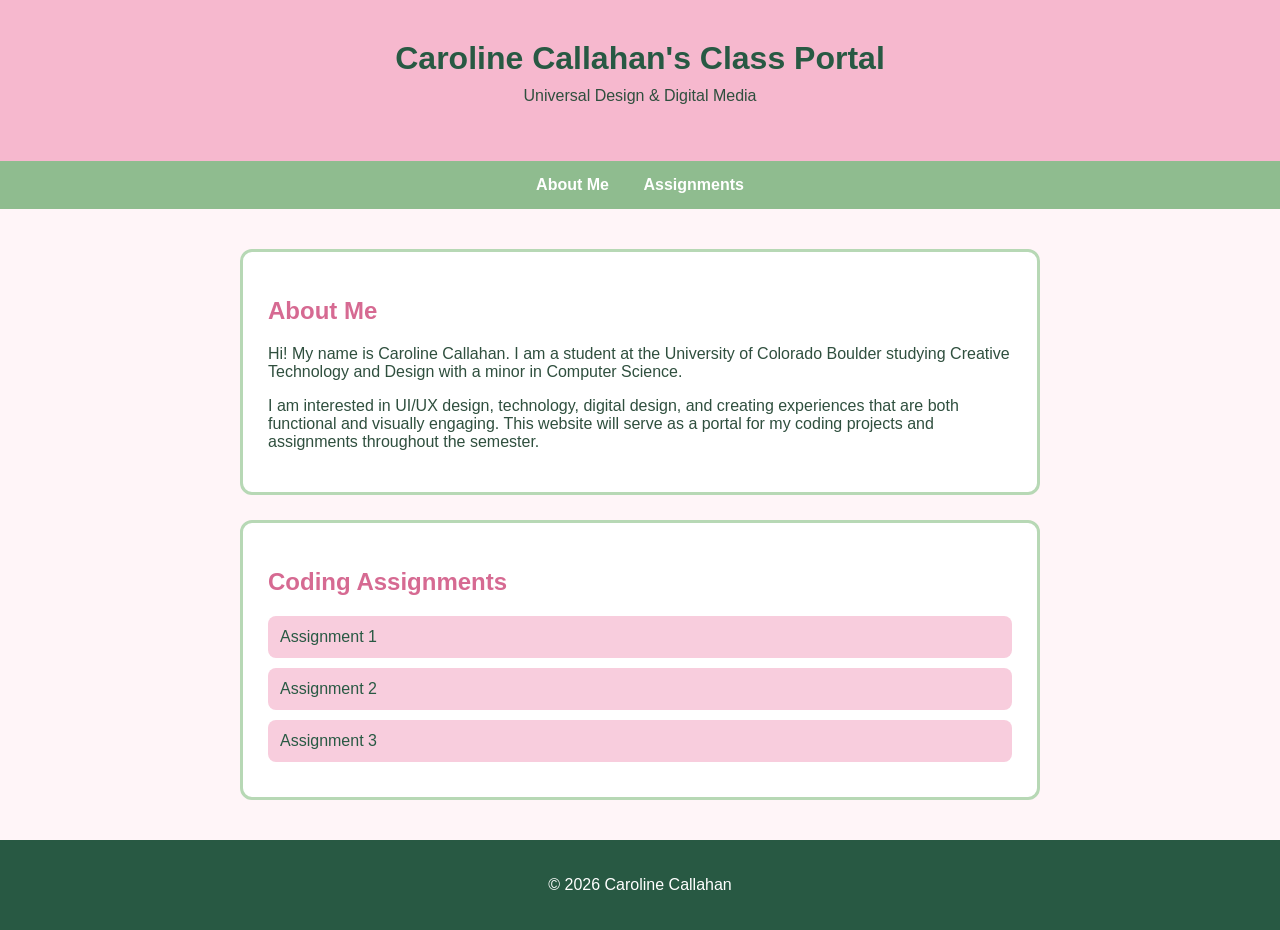
==== index.html @ 5cbd85ed "move files" ====
<!DOCTYPE html>
<html lang="en">
<head>
    <meta charset="UTF-8">
    <meta name="viewport" content="width=device-width, initial-scale=1.0">
    <title>Caroline Callahan | Class Portal</title>

    <style>
        body {
            font-family: Arial, sans-serif;
            margin: 0;
            background-color: #fff5f8;
            color: #2f4f3e;
        }

        header {
            background-color: #f6b8ce;
            text-align: center;
            padding: 40px 20px;
        }

        header h1 {
            margin: 0;
            color: #285943;
        }

        header p {
            margin-top: 10px;
        }

        nav {
            background-color: #8fbc8f;
            padding: 15px;
            text-align: center;
        }

        nav a {
            color: #ffffff;
            text-decoration: none;
            margin: 0 15px;
            font-weight: bold;
        }

        nav a:hover {
            color: #ffd6e5;
        }

        main {
            max-width: 800px;
            margin: 40px auto;
            padding: 0 20px;
        }

        section {
            background-color: white;
            padding: 25px;
            margin-bottom: 25px;
            border-radius: 12px;
            border: 3px solid #b7d8b5;
        }

        h2 {
            color: #d66a92;
        }

        .assignments a {
            display: block;
            background-color: #f8cddd;
            color: #285943;
            padding: 12px;
            margin: 10px 0;
            border-radius: 8px;
            text-decoration: none;
        }

        .assignments a:hover {
            background-color: #b7d8b5;
        }

        footer {
            text-align: center;
            background-color: #285943;
            color: white;
            padding: 20px;
            margin-top: 40px;
        }
    </style>
</head>
<body>
    <header>
        <h1>Caroline Callahan's Class Portal</h1>
        <p>Universal Design & Digital Media</p>
    </header>

    <nav>
        <a href="#about">About Me</a>
        <a href="#assignments">Assignments</a>
    </nav>

    <main>

        <section id="about">
            <h2>About Me</h2>

            <p>
                Hi! My name is Caroline Callahan. I am a student at the
                University of Colorado Boulder studying Creative Technology
                and Design with a minor in Computer Science.
            </p>

            <p>
                I am interested in UI/UX design, technology, digital design,
                and creating experiences that are both functional and visually
                engaging. This website will serve as a portal for my coding
                projects and assignments throughout the semester.
            </p>
        </section>

        <section id="assignments" class="assignments">
            <h2>Coding Assignments</h2>

            <a href="#">Assignment 1</a>
            <a href="#">Assignment 2</a>
            <a href="#">Assignment 3</a>
        </section>

    </main>

    <footer>
        <p>&copy; 2026 Caroline Callahan</p>
    </footer>
</body>
</html>
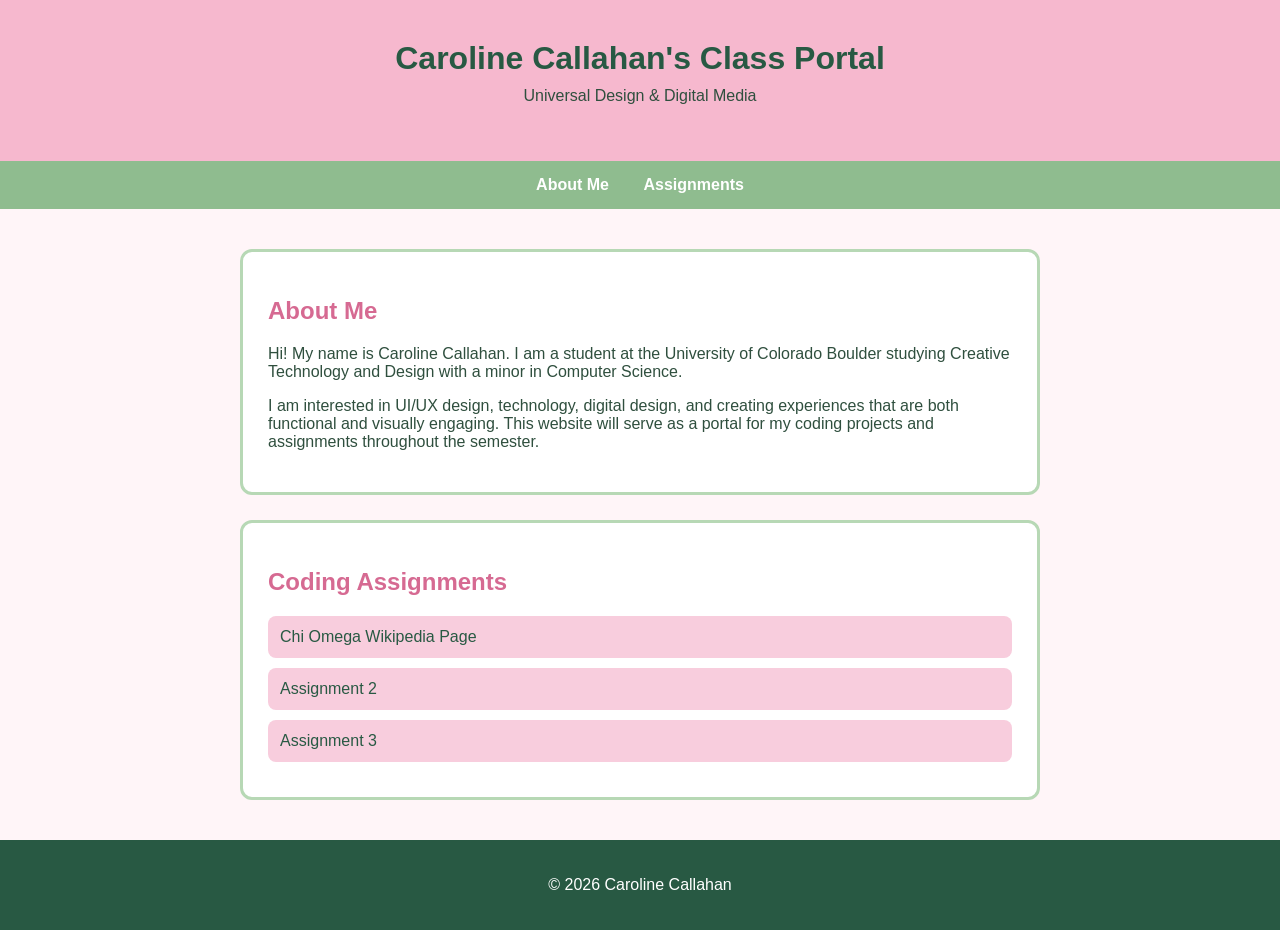
==== commit 3494bb2b: "wikipedia assignment" ====
--- a/index.html
+++ b/index.html
@@ -119,7 +119,7 @@
         <section id="assignments" class="assignments">
             <h2>Coding Assignments</h2>
 
-            <a href="#">Assignment 1</a>
+            <a href="Wikipedia/wikipedia.html">Chi Omega Wikipedia Page</a>
             <a href="#">Assignment 2</a>
             <a href="#">Assignment 3</a>
         </section>
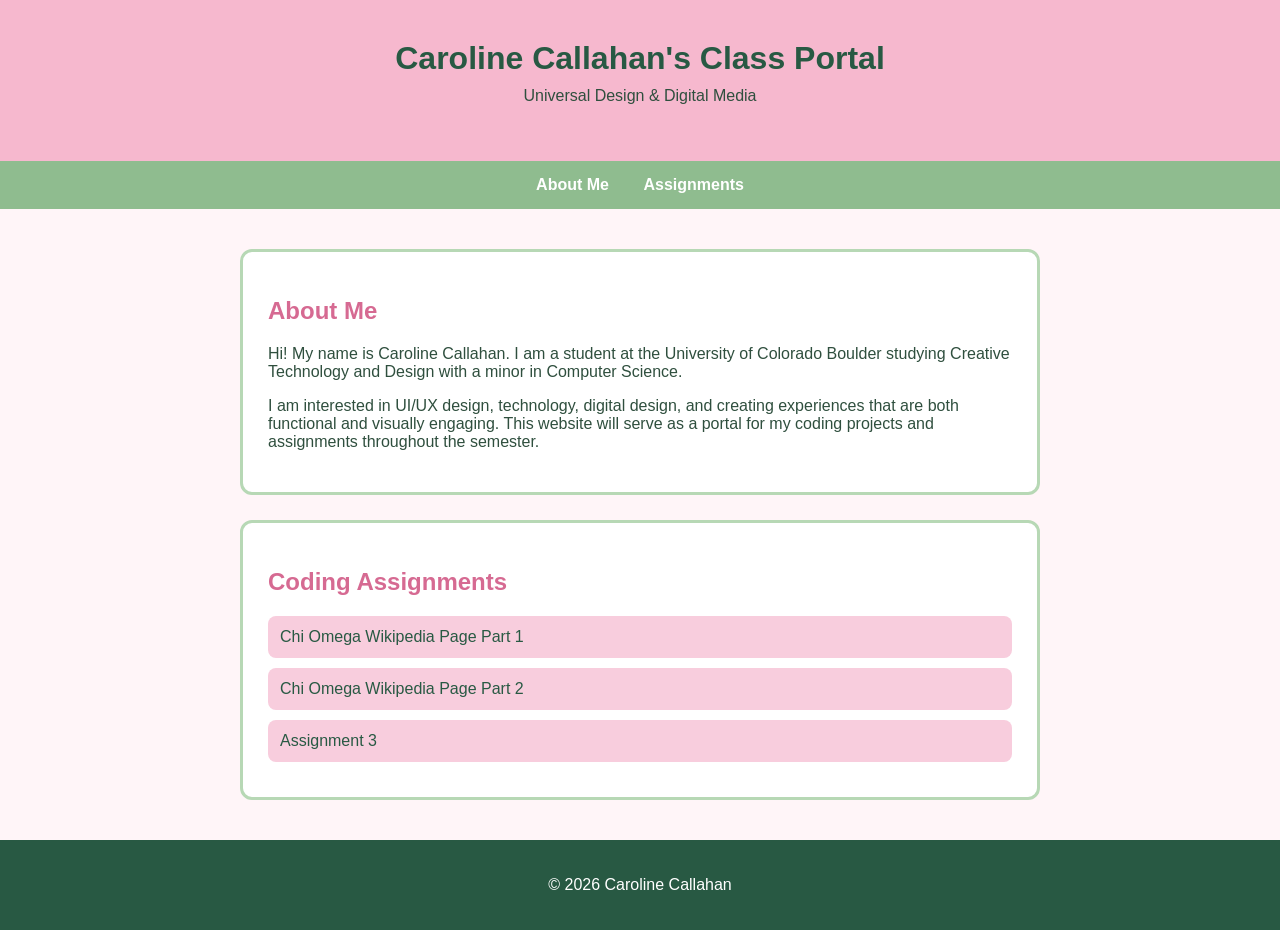
==== commit 959f22dd: "html5 pt2" ====
--- a/index.html
+++ b/index.html
@@ -119,8 +119,8 @@
         <section id="assignments" class="assignments">
             <h2>Coding Assignments</h2>
 
-            <a href="Wikipedia/wikipedia.html">Chi Omega Wikipedia Page</a>
-            <a href="#">Assignment 2</a>
+            <a href="Wikipedia/wikipedia.html">Chi Omega Wikipedia Page Part 1</a>
+            <a href="Wikipedia/wikipedia2.html">Chi Omega Wikipedia Page Part 2</a>
             <a href="#">Assignment 3</a>
         </section>
 
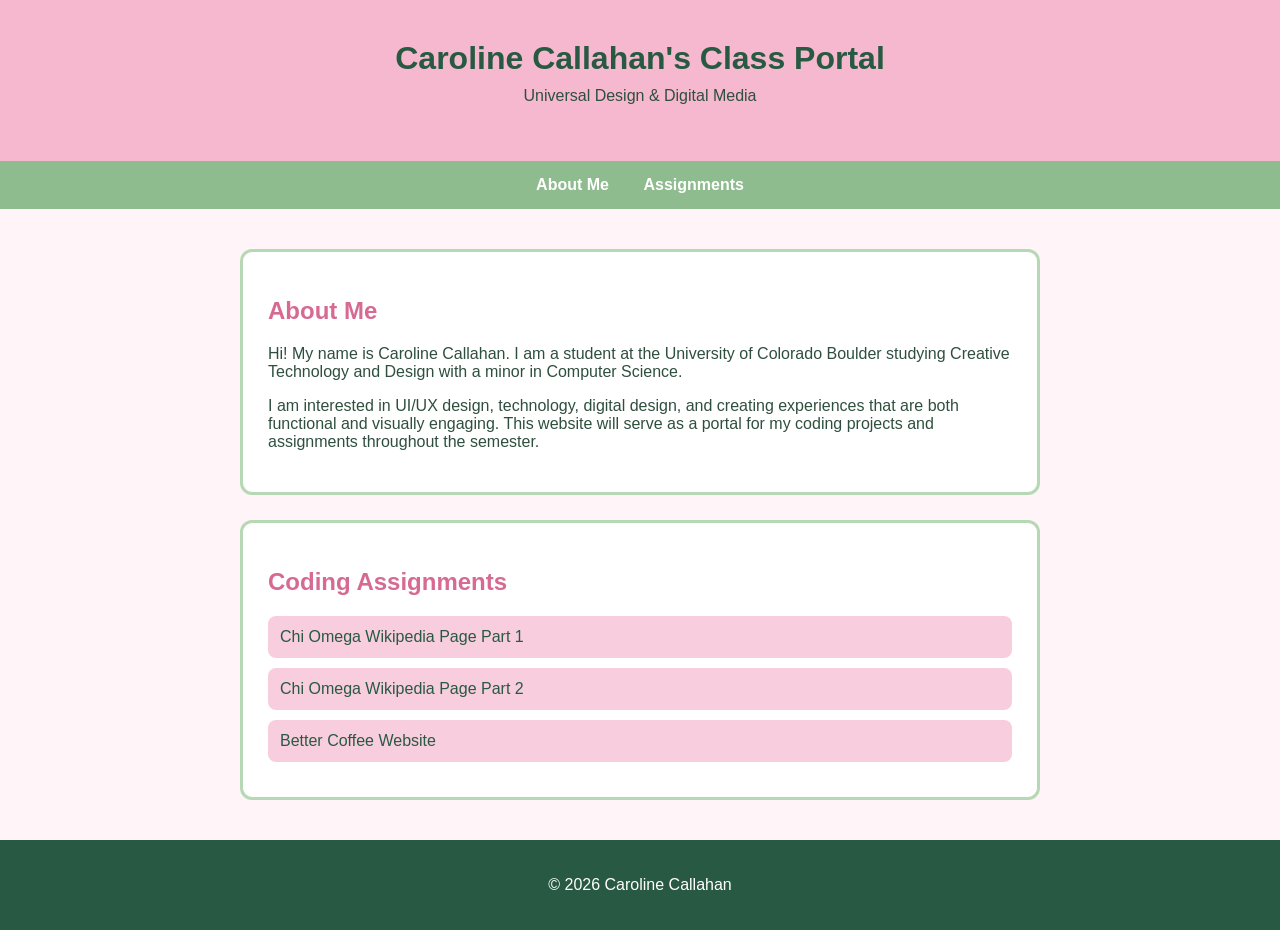
==== commit 4483fcf0: "assignment 5 updates" ====
--- a/index.html
+++ b/index.html
@@ -121,7 +121,7 @@
 
             <a href="Wikipedia/wikipedia.html">Chi Omega Wikipedia Page Part 1</a>
             <a href="Wikipedia/wikipedia2.html">Chi Omega Wikipedia Page Part 2</a>
-            <a href="#">Assignment 3</a>
+            <a href="Assignment 5/index.html">Better Coffee Website</a>
         </section>
 
     </main>
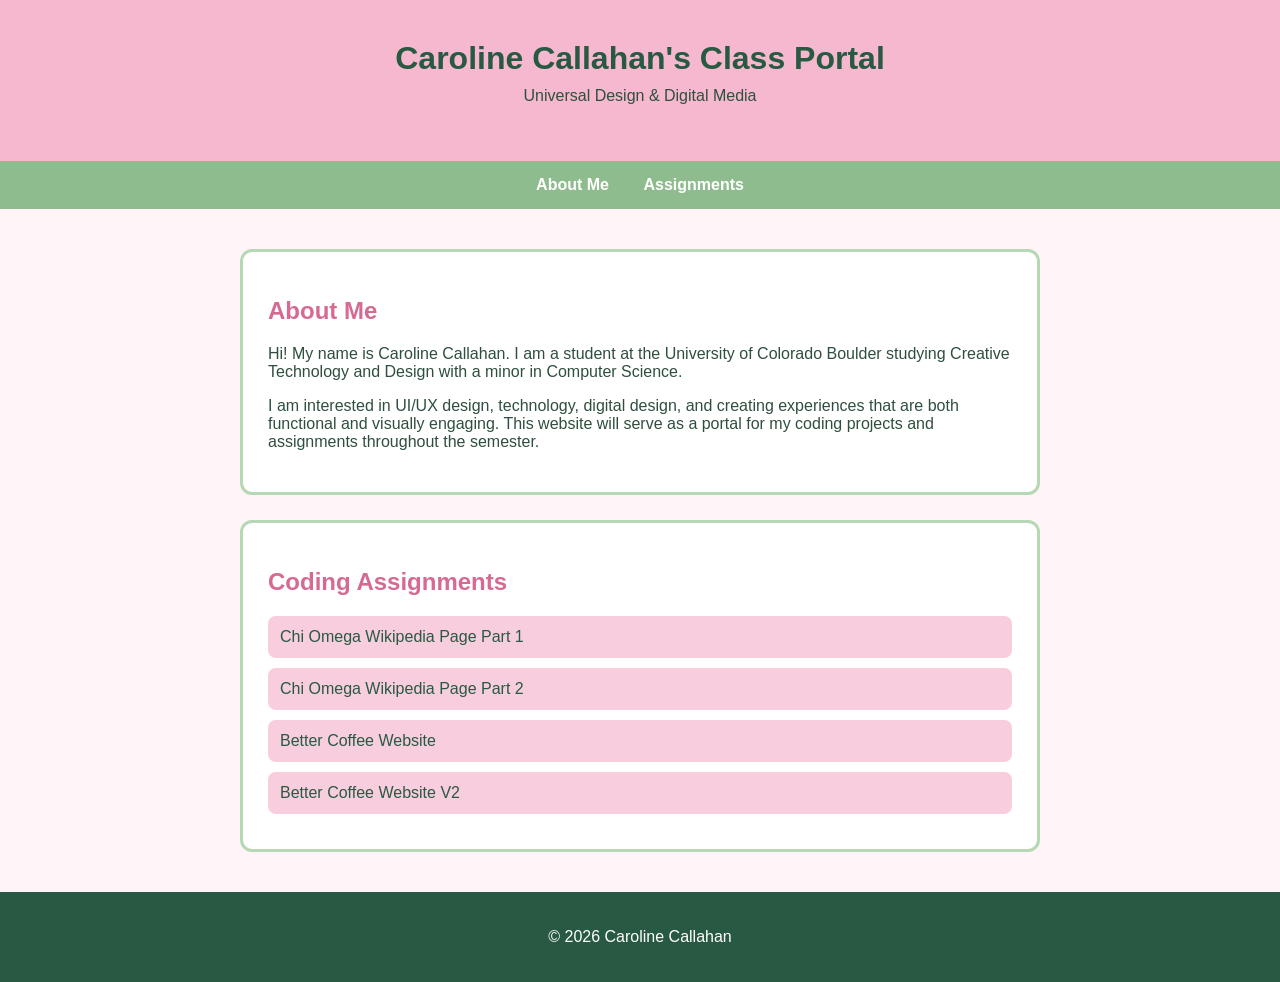
==== commit a4a2d10c: "Assignment 6" ====
--- a/index.html
+++ b/index.html
@@ -121,7 +121,8 @@
 
             <a href="Wikipedia/wikipedia.html">Chi Omega Wikipedia Page Part 1</a>
             <a href="Wikipedia/wikipedia2.html">Chi Omega Wikipedia Page Part 2</a>
-            <a href="Assignment 5/index.html">Better Coffee Website</a>
+            <a href="Assignment_5/index.html">Better Coffee Website</a>
+            <a href="Assignment_6/index.html">Better Coffee Website V2</a>
         </section>
 
     </main>
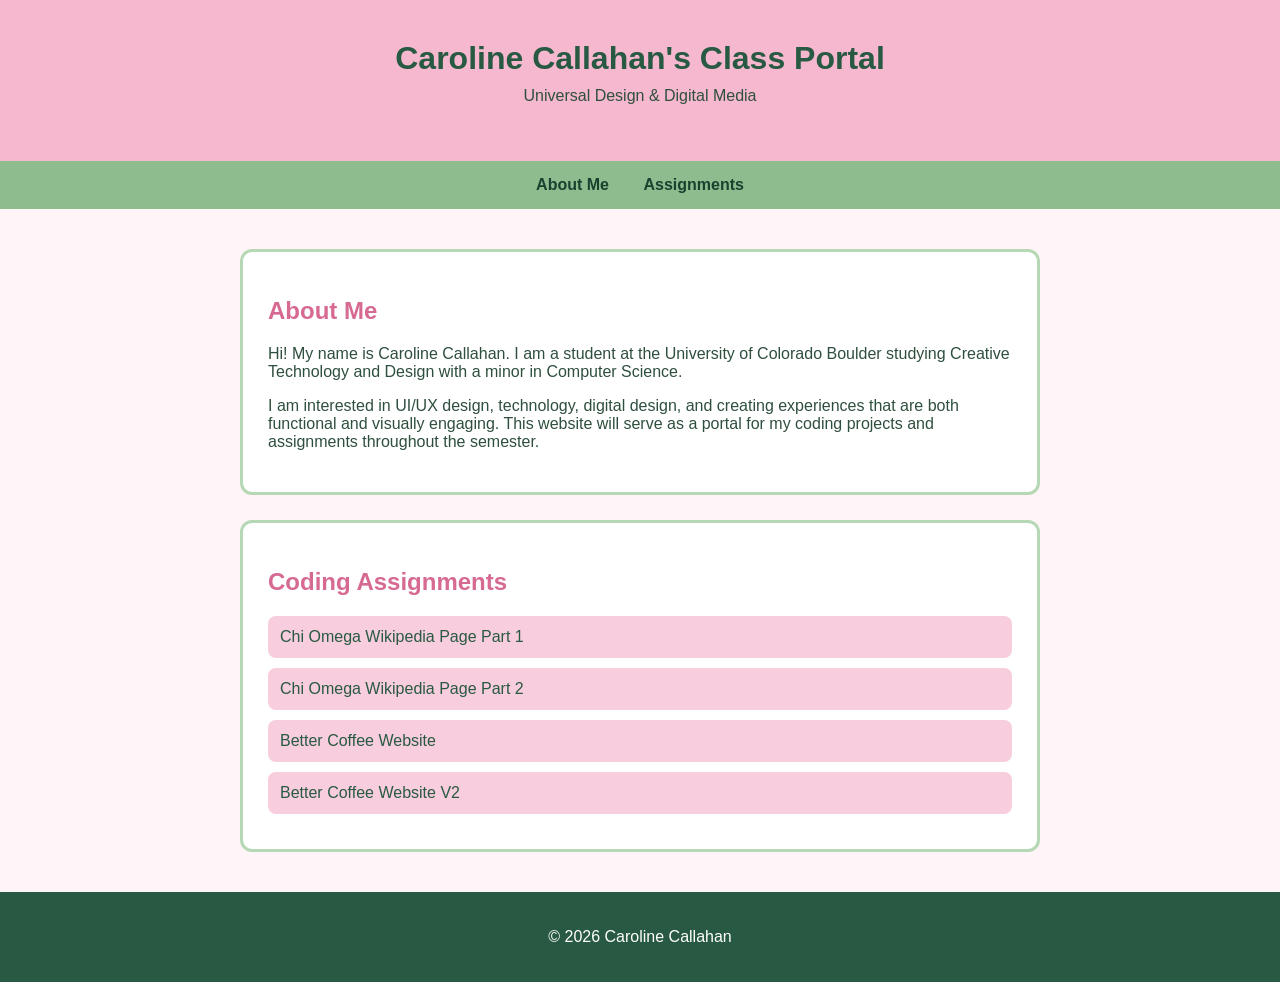
==== commit 33bd7b01: "fix contrast on class portal" ====
--- a/index.html
+++ b/index.html
@@ -35,7 +35,7 @@
         }
 
         nav a {
-            color: #ffffff;
+            color: #19422f;
             text-decoration: none;
             margin: 0 15px;
             font-weight: bold;
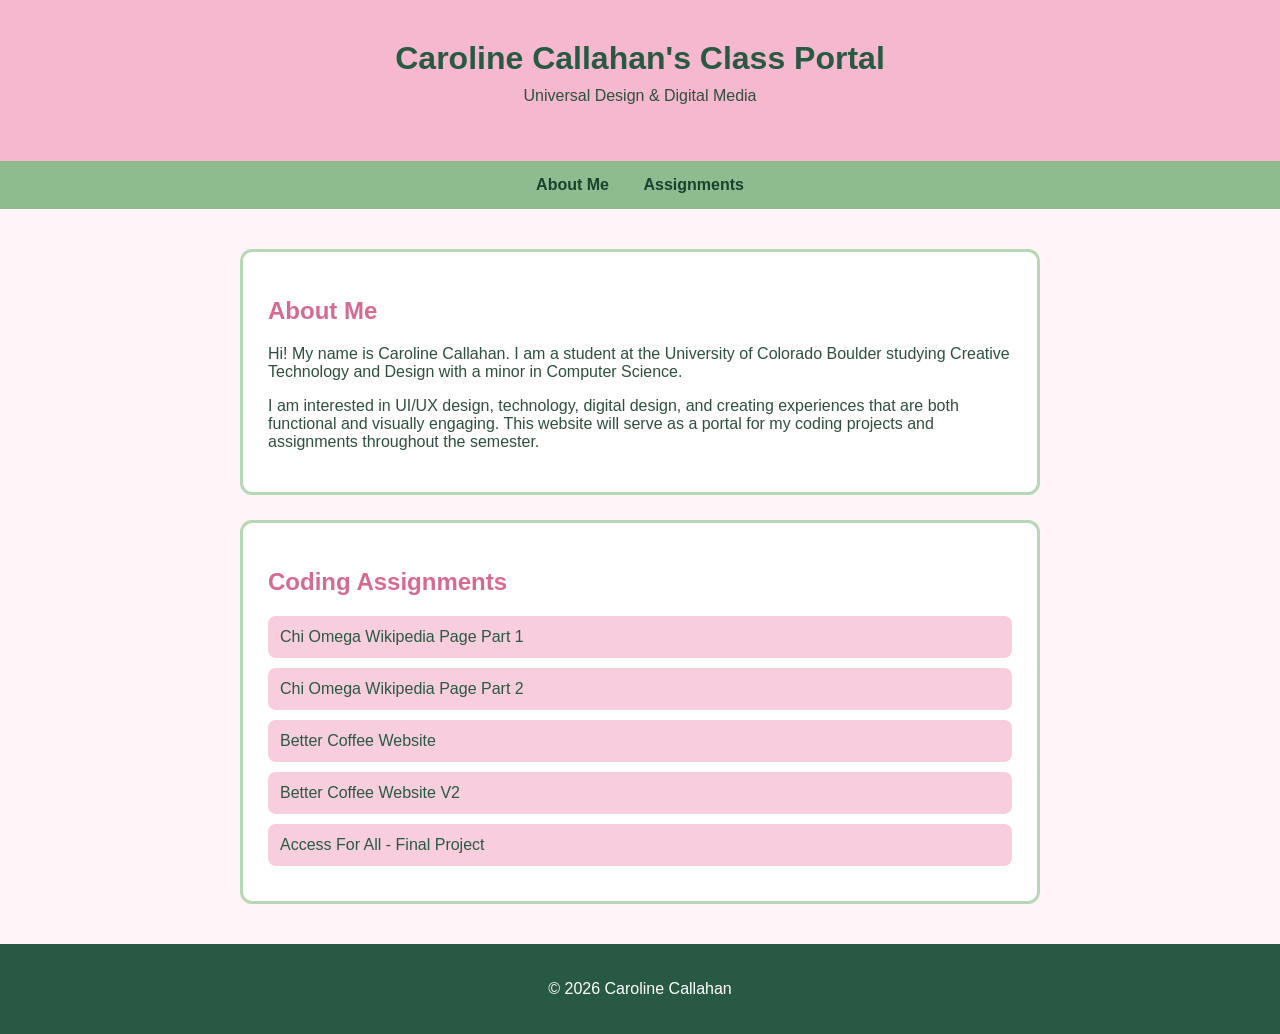
==== commit 35440474: "Added FP to Homepage" ====
--- a/index.html
+++ b/index.html
@@ -123,6 +123,7 @@
             <a href="Wikipedia/wikipedia2.html">Chi Omega Wikipedia Page Part 2</a>
             <a href="Assignment_5/index.html">Better Coffee Website</a>
             <a href="Assignment_6/index.html">Better Coffee Website V2</a>
+            <a href="Final_Project/home.html">Access For All - Final Project</a>
         </section>
 
     </main>
